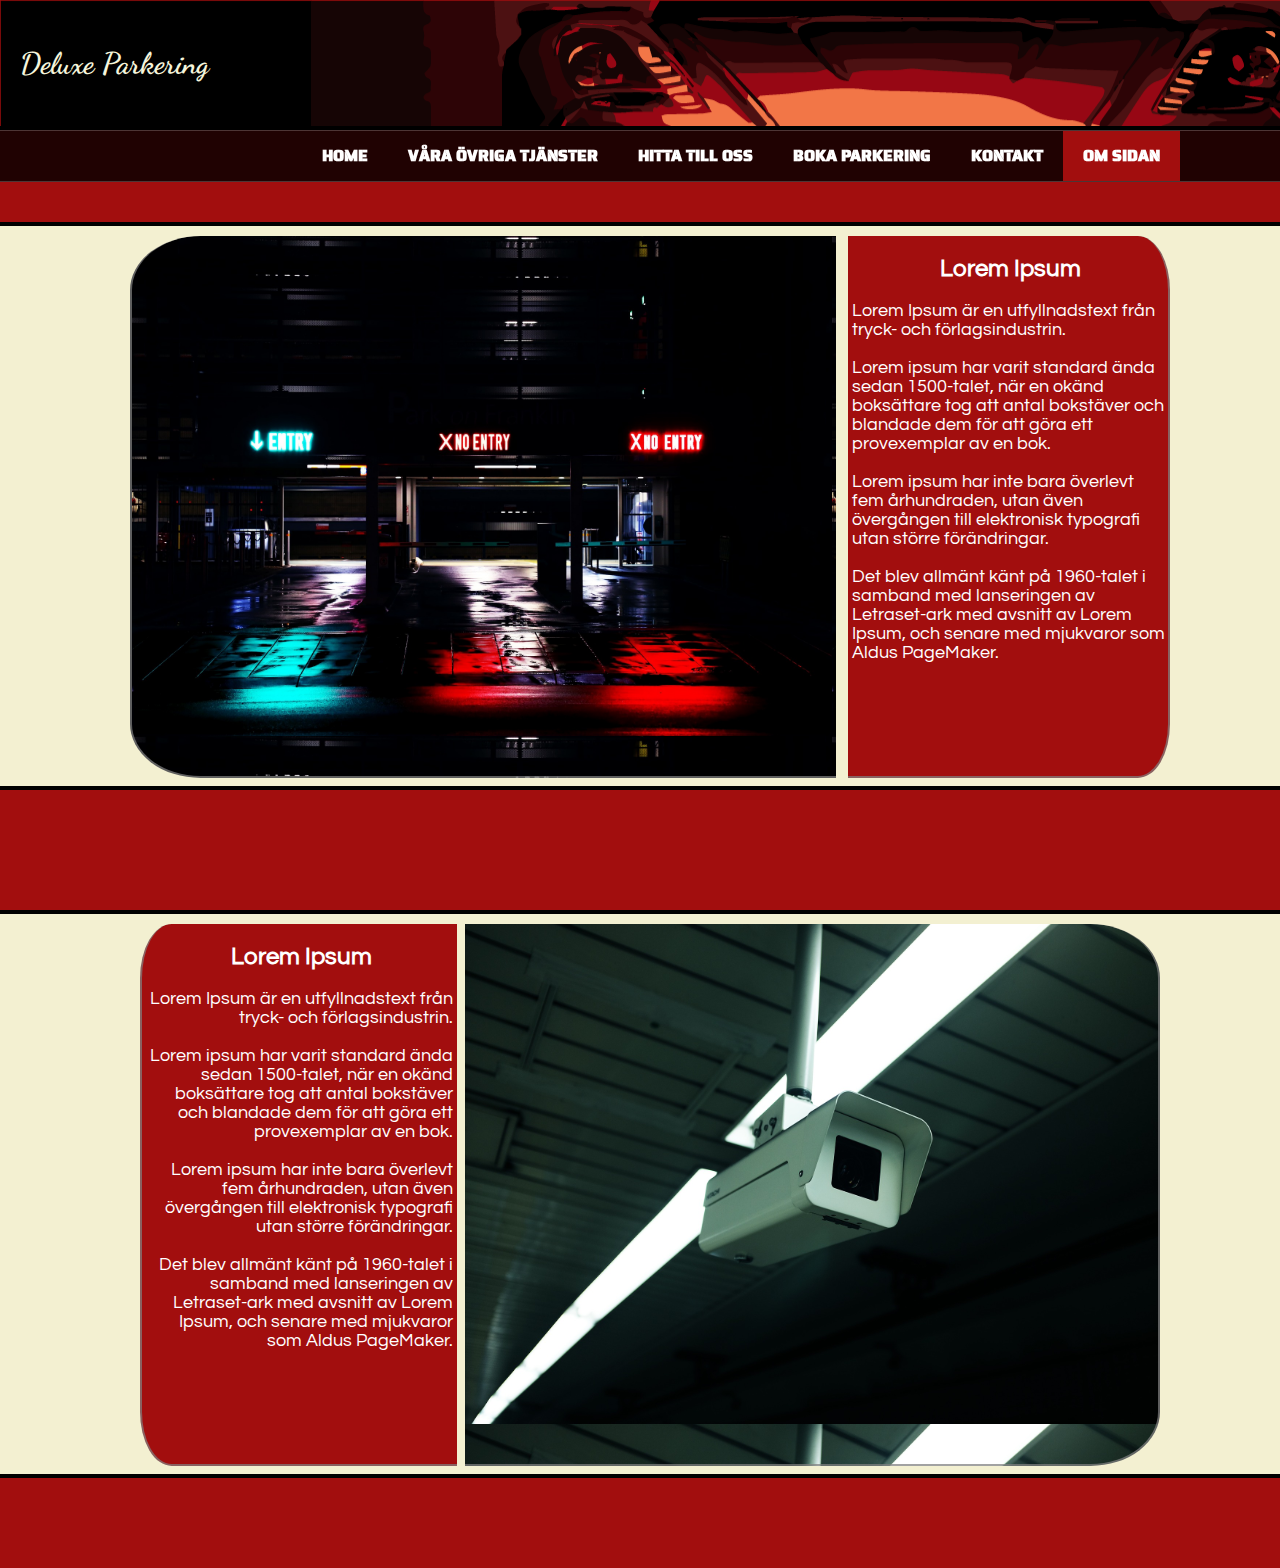
==== about.html @ c0e96be6 "Uppdaterade länkar och filnamn" ====
<!DOCTYPE html>
<html>
    <head>
            <link href="https://fonts.googleapis.com/css?family=Saira+Stencil+One&display=swap" rel="stylesheet">
            <link href="https://fonts.googleapis.com/css?family=Dancing+Script|Questrial|Yatra+One&display=swap" rel="stylesheet">
        <Title>Deluxe Parkering</Title>
        <link rel="stylesheet" href="styling.css">

    </head>
<body>
    <header>
        <h2>Deluxe Parkering</h2>
    </header>
    <nav>
        <ul>
            <li><a href="index.html">Home</a></li>
            <li><a href="carwash.html">Våra övriga tjänster</a></li>
            <li><a href="findus.html">Hitta till oss</a></li>
            <li><a href="booking.html">Boka Parkering</a></li>
            <li><a href="contact.html">Kontakt</a></li>
            <li><a href="about.html" class="active">Om Sidan</a></li>
        </ul>

    </nav>

<div class="head">

</div>
<div class="background">
<div class="left-box">
</div>

<div class="right-box">
<h2 class="h2right">Lorem Ipsum</h2>
<p class="pbox">Lorem Ipsum är en utfyllnadstext från tryck- och förlagsindustrin. 
</br></br>Lorem ipsum har varit standard ända sedan 1500-talet, när en okänd boksättare tog att antal bokstäver och blandade dem för att göra ett provexemplar av en bok.
</br></br> Lorem ipsum har inte bara överlevt fem århundraden, utan även övergången till elektronisk typografi utan större förändringar. 
</br></br>Det blev allmänt känt på 1960-talet i samband med lanseringen av Letraset-ark med avsnitt av Lorem Ipsum, och senare med mjukvaror som Aldus PageMaker.
</p>
</div>
</div>
<div class="background2">
<div class="left-box2">
        <h2 class="h2right">Lorem Ipsum</h2>
        <p class="pbox2">Lorem Ipsum är en utfyllnadstext från tryck- och förlagsindustrin. 
        </br></br>Lorem ipsum har varit standard ända sedan 1500-talet, när en okänd boksättare tog att antal bokstäver och blandade dem för att göra ett provexemplar av en bok.
        </br></br> Lorem ipsum har inte bara överlevt fem århundraden, utan även övergången till elektronisk typografi utan större förändringar. 
        </br></br>Det blev allmänt känt på 1960-talet i samband med lanseringen av Letraset-ark med avsnitt av Lorem Ipsum, och senare med mjukvaror som Aldus PageMaker.
        </p>

</div>
<div class="right-box2">
</div>
</div>

</body>
</html>
---- styling.css ----
body {
    width: 100%;
    background-color: #a20e0e;
    margin: 0 auto;
    width: 100%;
    overflow-x: hidden;
    align-items: center;
}
header {
    background-image: url('asset1.png');
    width: 100%;
    padding: 20px 20px;
    color: beige;
    border-bottom: 4px solid black;
    overflow: hidden;
    font-size: 20px;
}
.head {
    text-align: center;
}
h2{
    font-family: 'Dancing Script', cursive;}
/*h1{
    /*
    background-color: darkred;
    padding: 5px 5px;
    border-radius: 10px;
    text-align: center;
    display: table;
    margin: 60px auto; 
}*/
.left-box {
  /*  background-color: green;*/
    background-image: url('car-park-960796_1920.jpg');
    background-size: 700px 500px;
    color: black;
    height: 60vh;
    width: 55%;
    float: left;
    margin-left: 120px;
    border-top-left-radius: 10%;
    border-bottom-left-radius: 10%;
    transition-duration: .5s;
    text-align: center;
    border-bottom: 2px solid  rgba(128, 128, 128, 0.733);
    border-left: 2px solid rgba(128, 128, 128, 0.733);
}
.left-box:hover {
    transform:scale(1.02);
    border-bottom: 2px solid  black;
    border-left:  2px solid black;;
}
.right-box {
    background-color: #a20e0e;
    color:white;
    height: 60vh;
    width: 25%;
    float: right;
    margin-right: 120px;
    border-top-right-radius: 10%;
    border-bottom-right-radius: 10%;
    transition-duration: .5s;
    border-bottom: 2px solid  rgba(128, 128, 128, 0.733);
    border-right: 2px solid rgba(128, 128, 128, 0.733);
}
.right-box:hover {
    transform: scale(1.02);
    border-bottom: 2px solid  black;
    border-right: 2px solid black;
  /*  border-left:  2px solid rgb(70, 69, 69);*/
}
.pbox {
    font-family: 'Questrial', sans-serif;
    margin-left: 4px;
    text-align: left;
    font-size: 18px;
}
.pbox2 {
    font-family: 'Questrial', sans-serif;
    margin-right: 4px;
    text-align: right;
    font-size: 18px;
}
.h2right {
    font-family: 'Questrial', sans-serif;
    text-align: center;
    margin-left: 4px;
}
.background{
    background-color: #f3f0d1;
    width: 100%;
    height: 60vh;
    padding: 10px 10px;
    border-top: 4px solid black;
    border-bottom: 4px solid black;
    margin-top: 40px;
}
.background2{
    background-color: #f3f0d1;
    width: 100vl;
    height: 60vh;
    padding: 10px 10px;
    border-top: 4px solid black;
    border-bottom: 4px solid black;
    margin-top: 120px;
    margin-bottom: 90px;
    
}
.right-box2{
    background-image: url('cctv-2596537_1920.jpg');
    background-size: 700px 500px;
    color: black;
    height: 60vh;
    width: 55%;
    float: right;
    margin-right: 110px;
    border-top-right-radius: 10%;
    border-bottom-right-radius: 10%;
    transition-duration: .5s;
    text-align: center;
    border-bottom: 2px solid  rgba(128, 128, 128, 0.733);
    border-right: 2px solid rgba(128, 128, 128, 0.733);
}
.right-box2:hover{
    transform: scale(1.02);
    border-bottom: 2px solid  black;
    border-right: 2px solid black;
}
.left-box2{
    background-color: #a20e0e;
    color:white;
    height: 60vh;
    width: 25%;
    float: left;
    margin-left: 130px;
    border-top-left-radius: 10%;
    border-bottom-left-radius: 10%;
    transition-duration: .5s;
    border-bottom: 2px solid  rgba(128, 128, 128, 0.733);
    border-left: 2px solid rgba(128, 128, 128, 0.733);
    text-align: right;
}
.left-box2:hover{
    transform: scale(1.02);
    border-bottom: 2px solid  black;
    border-left: 2px solid black;
}
nav {
    width: 100%;
    height: 50px;
    background: rgba(0,0,0, .8);
    border-top: 1px solid rgba(255,255,255, .2);
    border-bottom: 1px solid rgba(255,255,255, .2);
    position: sticky;
    top: 0px;
    z-index: 10;
    font-family: 'Saira Stencil One', cursive;
}
nav ul {
    display: flex;
    margin: 0;
    padding: 0 100px;
    float: right;

}
nav ul li {
    list-style: none;
}
nav ul li a {
    display: block;
    color: #fff;
    padding: 0 20px;
    text-decoration: none;
    text-transform: uppercase;
    font-weight: bold;
    line-height: 50px;
}
nav ul li a.active{
    background: #a20e0e;
}
nav ul li a.active:hover{
    background: #a20e0e;
}
nav ul li a:hover{
    background: #a20e0e65;
}
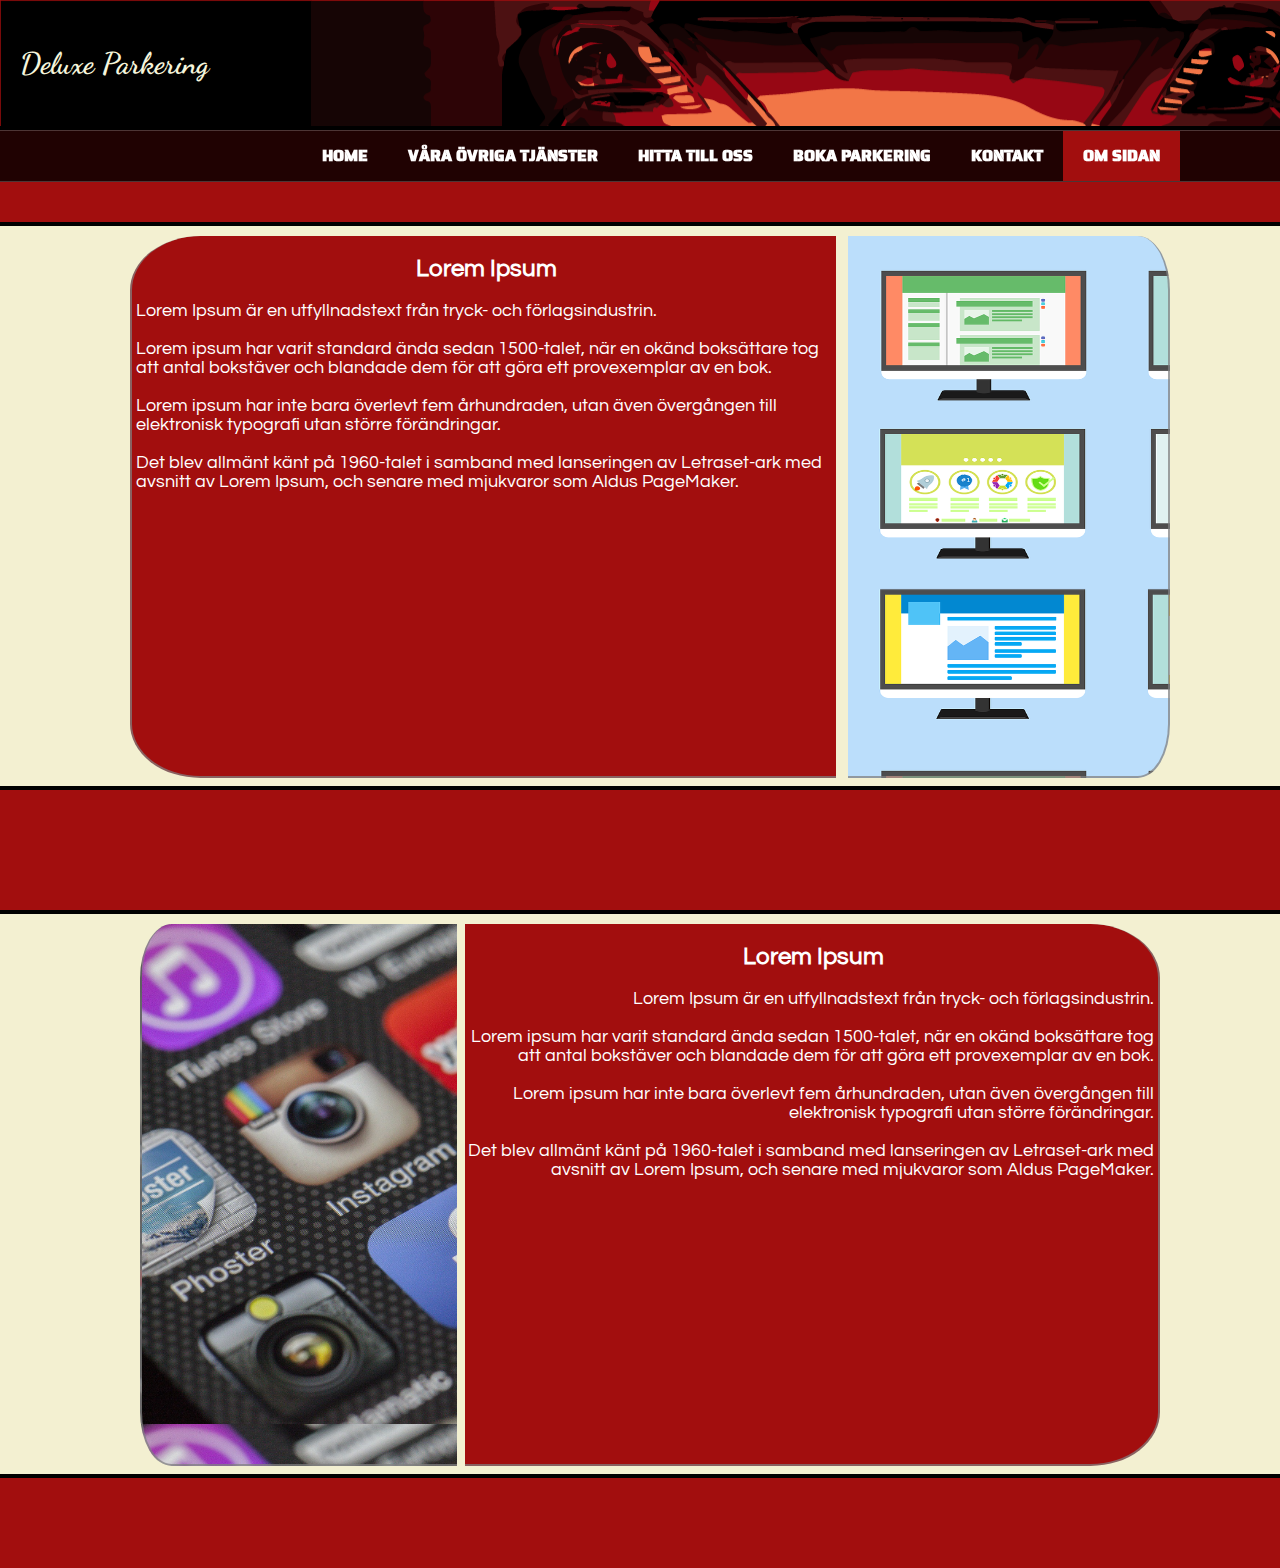
==== commit d5477790: "Uppdaterade sidor" ====
--- a/about.html
+++ b/about.html
@@ -27,20 +27,25 @@
 
 </div>
 <div class="background">
-<div class="left-box">
+<div class="left-box-about">
+        <h2 class="h2right">Lorem Ipsum</h2>
+        <p class="pbox">Lorem Ipsum är en utfyllnadstext från tryck- och förlagsindustrin. 
+            </br></br>Lorem ipsum har varit standard ända sedan 1500-talet, när en okänd boksättare tog att antal bokstäver och blandade dem för att göra ett provexemplar av en bok.
+            </br></br> Lorem ipsum har inte bara överlevt fem århundraden, utan även övergången till elektronisk typografi utan större förändringar. 
+            </br></br>Det blev allmänt känt på 1960-talet i samband med lanseringen av Letraset-ark med avsnitt av Lorem Ipsum, och senare med mjukvaror som Aldus PageMaker.
+            </p>
 </div>
 
-<div class="right-box">
-<h2 class="h2right">Lorem Ipsum</h2>
-<p class="pbox">Lorem Ipsum är en utfyllnadstext från tryck- och förlagsindustrin. 
-</br></br>Lorem ipsum har varit standard ända sedan 1500-talet, när en okänd boksättare tog att antal bokstäver och blandade dem för att göra ett provexemplar av en bok.
-</br></br> Lorem ipsum har inte bara överlevt fem århundraden, utan även övergången till elektronisk typografi utan större förändringar. 
-</br></br>Det blev allmänt känt på 1960-talet i samband med lanseringen av Letraset-ark med avsnitt av Lorem Ipsum, och senare med mjukvaror som Aldus PageMaker.
-</p>
+<div class="right-box-about">
+
+
 </div>
 </div>
 <div class="background2">
-<div class="left-box2">
+<div class="left-box2-about">
+
+</div>
+<div class="right-box2-about">
         <h2 class="h2right">Lorem Ipsum</h2>
         <p class="pbox2">Lorem Ipsum är en utfyllnadstext från tryck- och förlagsindustrin. 
         </br></br>Lorem ipsum har varit standard ända sedan 1500-talet, när en okänd boksättare tog att antal bokstäver och blandade dem för att göra ett provexemplar av en bok.
@@ -49,8 +54,6 @@
         </p>
 
 </div>
-<div class="right-box2">
-</div>
 </div>
 
 </body>
--- a/styling.css
+++ b/styling.css
@@ -30,7 +30,6 @@
     margin: 60px auto; 
 }*/
 .left-box {
-  /*  background-color: green;*/
     background-image: url('car-park-960796_1920.jpg');
     background-size: 700px 500px;
     color: black;
@@ -183,4 +182,197 @@
 }
 nav ul li a:hover{
     background: #a20e0e65;
-}+}
+.left-box-carwash {
+    background-image: url('Pictures/carwash1.jpg');
+    color: black;
+    height: 60vh;
+    width: 55%;
+    float: left;
+    margin-left: 120px;
+    border-top-left-radius: 10%;
+    border-bottom-left-radius: 10%;
+    transition-duration: .5s;
+    text-align: center;
+    border-bottom: 2px solid  rgba(128, 128, 128, 0.733);
+    border-left: 2px solid rgba(128, 128, 128, 0.733);
+}
+.left-box-carwash:hover {
+    transform:scale(1.02);
+    border-bottom: 2px solid  black;
+    border-left:  2px solid black;
+}
+.right-box-carwash{
+    background-image: url('Pictures/carwash2.jpg');
+
+    color: black;
+    height: 60vh;
+    width: 55%;
+    float: right;
+    margin-right: 110px;
+    border-top-right-radius: 10%;
+    border-bottom-right-radius: 10%;
+    transition-duration: .5s;
+    text-align: center;
+    border-bottom: 2px solid  rgba(128, 128, 128, 0.733);
+    border-right: 2px solid rgba(128, 128, 128, 0.733);
+}
+.right-box-carwash:hover{
+    transform: scale(1.02);
+    border-bottom: 2px solid  black;
+    border-right: 2px solid black;
+}
+.left-box-findus {
+    background-image: url('Pictures/karta1.jpg');
+    background-size: 900px 900px;
+    color: black;
+    height: 60vh;
+    width: 55%;
+    float: left;
+    margin-left: 120px;
+    border-top-left-radius: 10%;
+    border-bottom-left-radius: 10%;
+    transition-duration: .5s;
+    text-align: center;
+    border-bottom: 2px solid  rgba(128, 128, 128, 0.733);
+    border-left: 2px solid rgba(128, 128, 128, 0.733);
+}
+.left-box-findus:hover {
+    transform:scale(1.02);
+    border-bottom: 2px solid  black;
+    border-left:  2px solid black;;
+}
+.right-box-findus{
+    background-image: url('Pictures/karta2.jpg');
+    background-size: 900px 500px;
+    color: black;
+    height: 60vh;
+    width: 55%;
+    float: right;
+    margin-right: 110px;
+    border-top-right-radius: 10%;
+    border-bottom-right-radius: 10%;
+    transition-duration: .5s;
+    text-align: center;
+    border-bottom: 2px solid  rgba(128, 128, 128, 0.733);
+    border-right: 2px solid rgba(128, 128, 128, 0.733);
+}
+.right-box-findus:hover{
+    transform: scale(1.02);
+    border-bottom: 2px solid  black;
+    border-right: 2px solid black;
+}
+.left-box-booking {
+    background-image: url('Pictures/booking.jpg');
+    background-size: 800px 500px;
+    color: black;
+    height: 60vh;
+    width: 55%;
+    float: left;
+    margin-left: 120px;
+    border-top-left-radius: 10%;
+    border-bottom-left-radius: 10%;
+    transition-duration: .5s;
+    text-align: center;
+    border-bottom: 2px solid  rgba(128, 128, 128, 0.733);
+    border-left: 2px solid rgba(128, 128, 128, 0.733);
+}
+.left-box-booking:hover {
+    transform:scale(1.02);
+    border-bottom: 2px solid  black;
+    border-left:  2px solid black;
+}
+.left-box-contact {
+    background-image: url('Pictures/contact1.jpg');
+    background-size: 800px 500px;
+    color: black;
+    height: 60vh;
+    width: 55%;
+    float: left;
+    margin-left: 120px;
+    border-top-left-radius: 10%;
+    border-bottom-left-radius: 10%;
+    transition-duration: .5s;
+    text-align: center;
+    border-bottom: 2px solid  rgba(128, 128, 128, 0.733);
+    border-left: 2px solid rgba(128, 128, 128, 0.733);
+}
+.left-box-contact:hover {
+    transform:scale(1.02);
+    border-bottom: 2px solid  black;
+    border-left:  2px solid black;
+}
+.right-box-about {
+    background-image: url('Pictures/about1.png');
+    background-size: 800px 500px;
+    height: 60vh;
+    width: 25%;
+    float: right;
+    margin-right: 120px;
+    border-top-right-radius: 10%;
+    border-bottom-right-radius: 10%;
+    transition-duration: .5s;
+    border-bottom: 2px solid  rgba(128, 128, 128, 0.733);
+    border-right: 2px solid rgba(128, 128, 128, 0.733);
+}
+.right-box-about:hover {
+    transform: scale(1.02);
+    border-bottom: 2px solid  black;
+    border-right: 2px solid black;
+}
+.left-box-about {
+    background-color: #a20e0e;
+    color:white;
+    height: 60vh;
+    width: 55%;
+    float: left;
+    margin-left: 120px;
+    border-top-left-radius: 10%;
+    border-bottom-left-radius: 10%;
+    transition-duration: .5s;
+    text-align: center;
+    border-bottom: 2px solid  rgba(128, 128, 128, 0.733);
+    border-left: 2px solid rgba(128, 128, 128, 0.733);
+}
+.left-box-about:hover {
+    transform:scale(1.02);
+    border-bottom: 2px solid  black;
+    border-left:  2px solid black;
+}
+.right-box2-about{
+    background-color: #a20e0e;
+    color:white;
+    height: 60vh;
+    width: 55%;
+    float: right;
+    margin-right: 110px;
+    border-top-right-radius: 10%;
+    border-bottom-right-radius: 10%;
+    transition-duration: .5s;
+    text-align: center;
+    border-bottom: 2px solid  rgba(128, 128, 128, 0.733);
+    border-right: 2px solid rgba(128, 128, 128, 0.733);
+}
+.right-box2-about:hover{
+    transform: scale(1.02);
+    border-bottom: 2px solid  black;
+    border-right: 2px solid black;
+}
+.left-box2-about{
+    background-image: url('Pictures/about2.jpg');
+    background-size: 700px 500px;
+    height: 60vh;
+    width: 25%;
+    float: left;
+    margin-left: 130px;
+    border-top-left-radius: 10%;
+    border-bottom-left-radius: 10%;
+    transition-duration: .5s;
+    border-bottom: 2px solid  rgba(128, 128, 128, 0.733);
+    border-left: 2px solid rgba(128, 128, 128, 0.733);
+    text-align: right;
+}
+.left-box2-about:hover{
+    transform: scale(1.02);
+    border-bottom: 2px solid  black;
+    border-left: 2px solid black;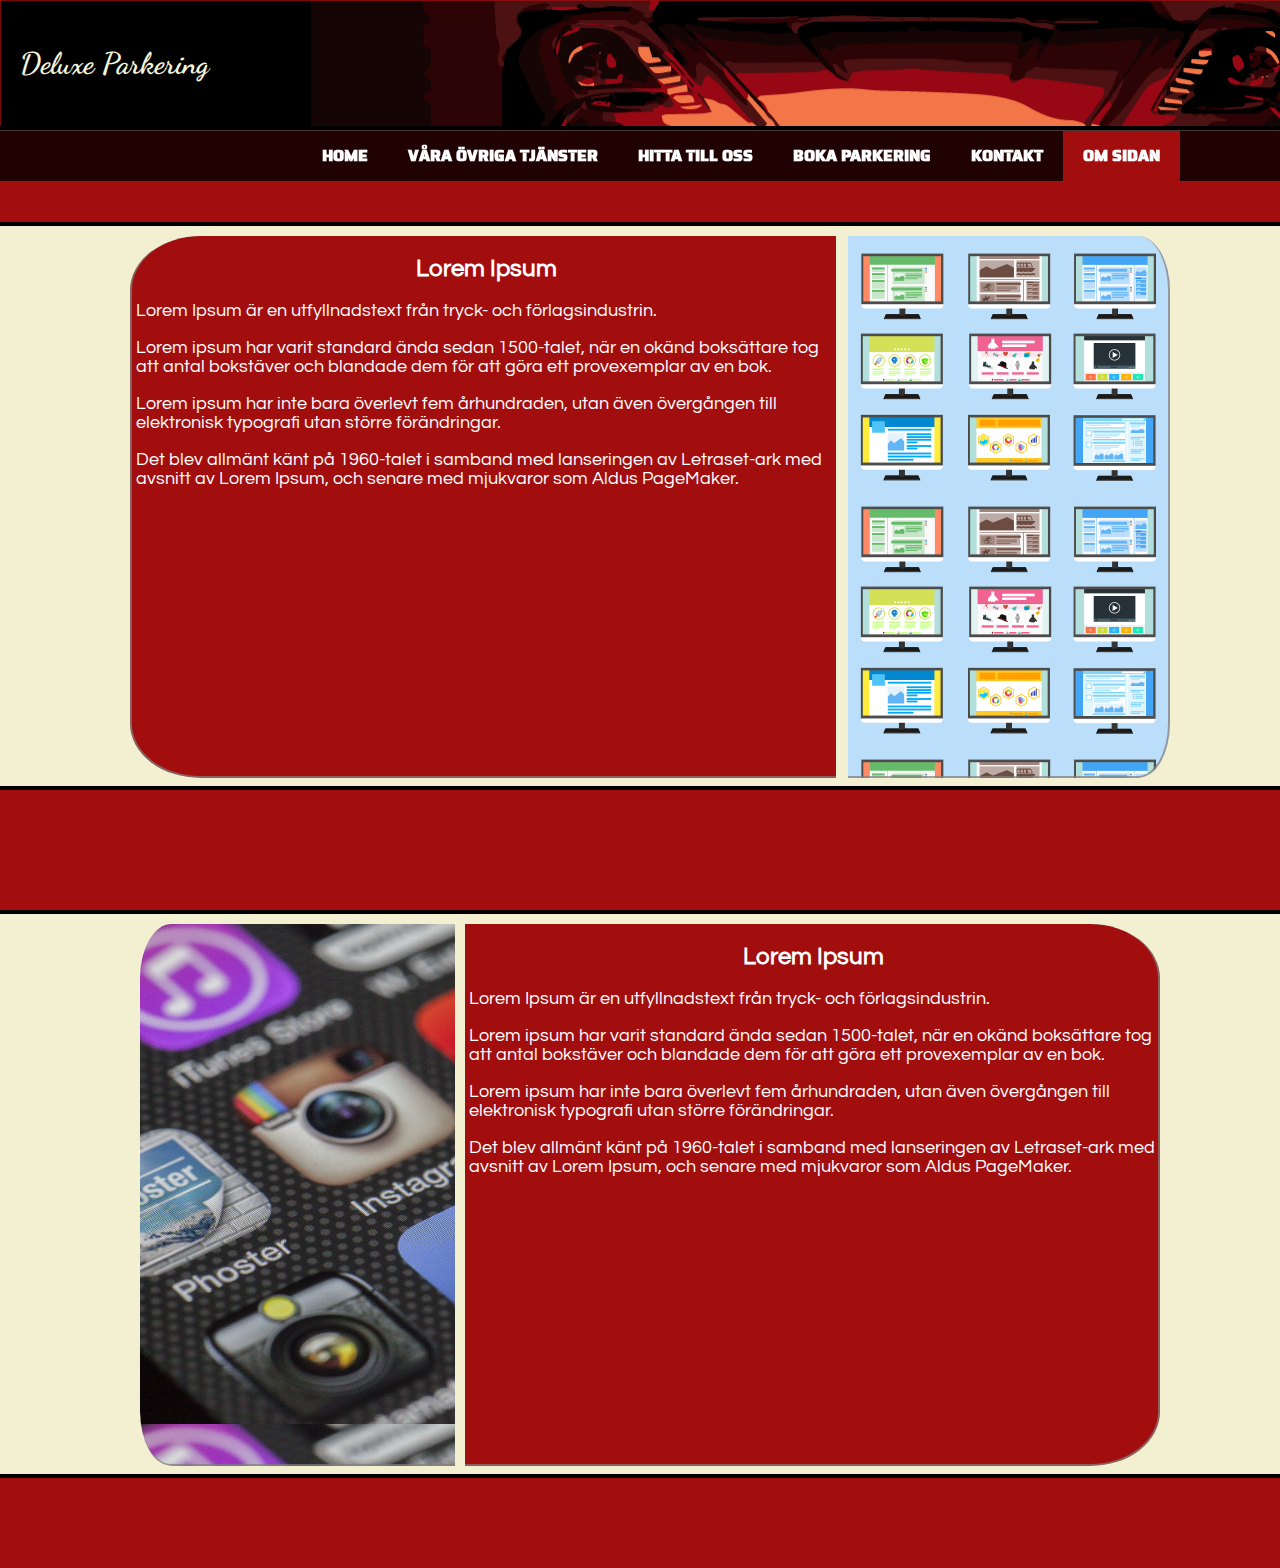
==== commit 7e5c40f2: "Uppdatering för wc3" ====
--- a/about.html
+++ b/about.html
@@ -2,7 +2,8 @@
 <html>
     <head>
             <link href="https://fonts.googleapis.com/css?family=Saira+Stencil+One&display=swap" rel="stylesheet">
-            <link href="https://fonts.googleapis.com/css?family=Dancing+Script|Questrial|Yatra+One&display=swap" rel="stylesheet">
+            <link href="https://fonts.googleapis.com/css?family=Saira+Stencil+One&display=swap" rel="stylesheet">
+            <link href="https://fonts.googleapis.com/css?family=Dancing+Script%7CQuestrial%7CYatra+One&display=swap" rel="stylesheet">
         <Title>Deluxe Parkering</Title>
         <link rel="stylesheet" href="styling.css">
 
@@ -30,10 +31,10 @@
 <div class="left-box-about">
         <h2 class="h2right">Lorem Ipsum</h2>
         <p class="pbox">Lorem Ipsum är en utfyllnadstext från tryck- och förlagsindustrin. 
-            </br></br>Lorem ipsum har varit standard ända sedan 1500-talet, när en okänd boksättare tog att antal bokstäver och blandade dem för att göra ett provexemplar av en bok.
-            </br></br> Lorem ipsum har inte bara överlevt fem århundraden, utan även övergången till elektronisk typografi utan större förändringar. 
-            </br></br>Det blev allmänt känt på 1960-talet i samband med lanseringen av Letraset-ark med avsnitt av Lorem Ipsum, och senare med mjukvaror som Aldus PageMaker.
-            </p>
+                <p class="pbox">Lorem ipsum har varit standard ända sedan 1500-talet, när en okänd boksättare tog att antal bokstäver och blandade dem för att göra ett provexemplar av en bok.
+            </p><p class="pbox">Lorem ipsum har inte bara överlevt fem århundraden, utan även övergången till elektronisk typografi utan större förändringar. 
+            </p><p class="pbox">Det blev allmänt känt på 1960-talet i samband med lanseringen av Letraset-ark med avsnitt av Lorem Ipsum, och senare med mjukvaror som Aldus PageMaker.
+            </p></p>
 </div>
 
 <div class="right-box-about">
@@ -47,11 +48,11 @@
 </div>
 <div class="right-box2-about">
         <h2 class="h2right">Lorem Ipsum</h2>
-        <p class="pbox2">Lorem Ipsum är en utfyllnadstext från tryck- och förlagsindustrin. 
-        </br></br>Lorem ipsum har varit standard ända sedan 1500-talet, när en okänd boksättare tog att antal bokstäver och blandade dem för att göra ett provexemplar av en bok.
-        </br></br> Lorem ipsum har inte bara överlevt fem århundraden, utan även övergången till elektronisk typografi utan större förändringar. 
-        </br></br>Det blev allmänt känt på 1960-talet i samband med lanseringen av Letraset-ark med avsnitt av Lorem Ipsum, och senare med mjukvaror som Aldus PageMaker.
-        </p>
+        <p class="pbox">Lorem Ipsum är en utfyllnadstext från tryck- och förlagsindustrin. 
+                <p class="pbox">Lorem ipsum har varit standard ända sedan 1500-talet, när en okänd boksättare tog att antal bokstäver och blandade dem för att göra ett provexemplar av en bok.
+            </p><p class="pbox">Lorem ipsum har inte bara överlevt fem århundraden, utan även övergången till elektronisk typografi utan större förändringar. 
+            </p><p class="pbox">Det blev allmänt känt på 1960-talet i samband med lanseringen av Letraset-ark med avsnitt av Lorem Ipsum, och senare med mjukvaror som Aldus PageMaker.
+            </p></p>
 
 </div>
 </div>
--- a/styling.css
+++ b/styling.css
@@ -185,6 +185,7 @@
 }
 .left-box-carwash {
     background-image: url('Pictures/carwash1.jpg');
+    background-size: 100%;
     color: black;
     height: 60vh;
     width: 55%;
@@ -204,7 +205,7 @@
 }
 .right-box-carwash{
     background-image: url('Pictures/carwash2.jpg');
-
+    background-size: 100%;
     color: black;
     height: 60vh;
     width: 55%;
@@ -224,7 +225,7 @@
 }
 .left-box-findus {
     background-image: url('Pictures/karta1.jpg');
-    background-size: 900px 900px;
+    background-size: 100%;
     color: black;
     height: 60vh;
     width: 55%;
@@ -244,7 +245,7 @@
 }
 .right-box-findus{
     background-image: url('Pictures/karta2.jpg');
-    background-size: 900px 500px;
+    background-size: 100%;
     color: black;
     height: 60vh;
     width: 55%;
@@ -264,7 +265,7 @@
 }
 .left-box-booking {
     background-image: url('Pictures/booking.jpg');
-    background-size: 800px 500px;
+    background-size: 100%;
     color: black;
     height: 60vh;
     width: 55%;
@@ -284,7 +285,7 @@
 }
 .left-box-contact {
     background-image: url('Pictures/contact1.jpg');
-    background-size: 800px 500px;
+    background-size: 100%;
     color: black;
     height: 60vh;
     width: 55%;
@@ -304,7 +305,7 @@
 }
 .right-box-about {
     background-image: url('Pictures/about1.png');
-    background-size: 800px 500px;
+    background-size: 100%;
     height: 60vh;
     width: 25%;
     float: right;
@@ -360,7 +361,7 @@
 }
 .left-box2-about{
     background-image: url('Pictures/about2.jpg');
-    background-size: 700px 500px;
+    background-size: 800px 500px;
     height: 60vh;
     width: 25%;
     float: left;
@@ -368,11 +369,10 @@
     border-top-left-radius: 10%;
     border-bottom-left-radius: 10%;
     transition-duration: .5s;
-    border-bottom: 2px solid  rgba(128, 128, 128, 0.733);
-    border-left: 2px solid rgba(128, 128, 128, 0.733);
-    text-align: right;
+    border-bottom: 2px solid rgba(128, 128, 128, 0.733);
 }
 .left-box2-about:hover{
     transform: scale(1.02);
     border-bottom: 2px solid  black;
-    border-left: 2px solid black;+    border-left: 2px solid black;
+}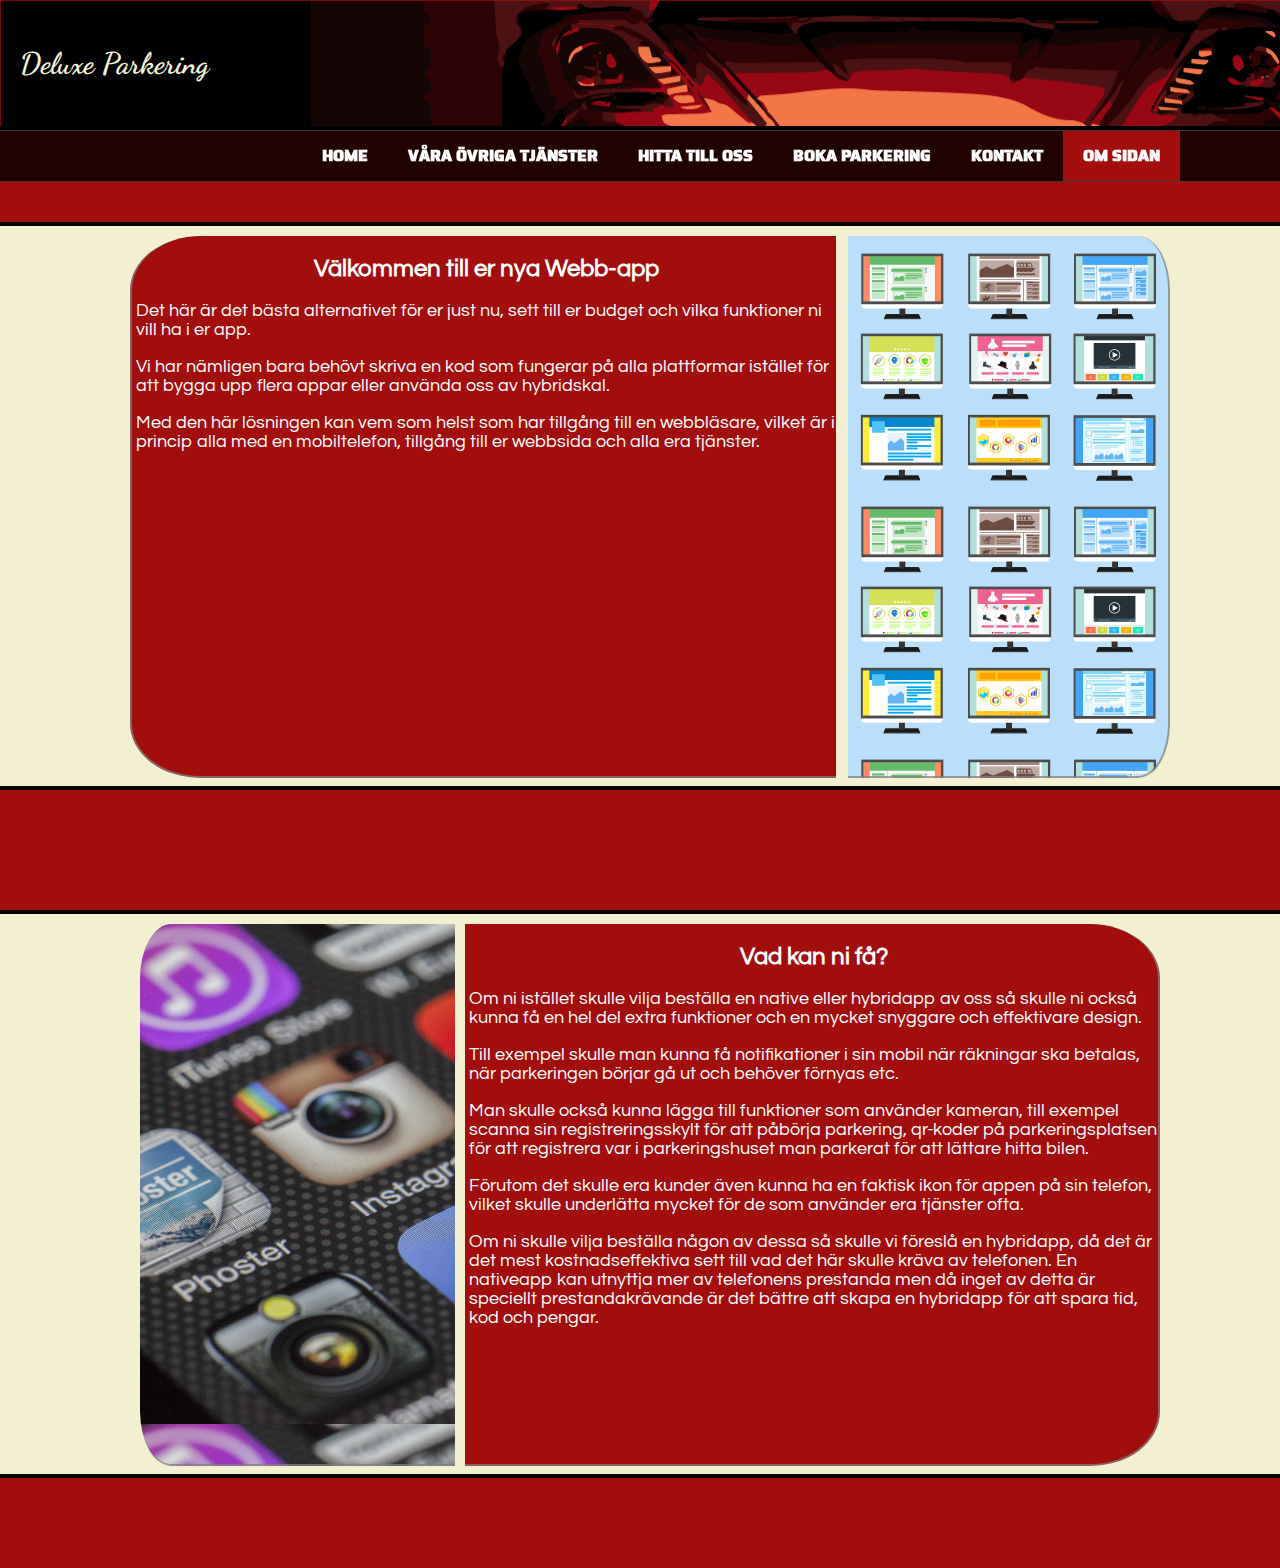
==== commit bcfcb711: "Update about.html" ====
--- a/about.html
+++ b/about.html
@@ -1,5 +1,5 @@
 <!DOCTYPE html>
-<html>
+<html lang="sv">
     <head>
             <link href="https://fonts.googleapis.com/css?family=Saira+Stencil+One&display=swap" rel="stylesheet">
             <link href="https://fonts.googleapis.com/css?family=Saira+Stencil+One&display=swap" rel="stylesheet">
@@ -29,12 +29,11 @@
 </div>
 <div class="background">
 <div class="left-box-about">
-        <h2 class="h2right">Lorem Ipsum</h2>
-        <p class="pbox">Lorem Ipsum är en utfyllnadstext från tryck- och förlagsindustrin. 
-                <p class="pbox">Lorem ipsum har varit standard ända sedan 1500-talet, när en okänd boksättare tog att antal bokstäver och blandade dem för att göra ett provexemplar av en bok.
-            </p><p class="pbox">Lorem ipsum har inte bara överlevt fem århundraden, utan även övergången till elektronisk typografi utan större förändringar. 
-            </p><p class="pbox">Det blev allmänt känt på 1960-talet i samband med lanseringen av Letraset-ark med avsnitt av Lorem Ipsum, och senare med mjukvaror som Aldus PageMaker.
-            </p></p>
+        <h2 class="h2right">Välkommen till er nya Webb-app</h2>
+        <p class="pbox">Det här är det bästa alternativet för er just nu, sett till er budget och vilka funktioner ni vill ha i er app.
+        </p><p class="pbox">Vi har nämligen bara behövt skriva en kod som fungerar på alla plattformar istället för att bygga upp flera appar eller använda oss av hybridskal.
+            </p><p class="pbox">Med den här lösningen kan vem som helst som har tillgång till en webbläsare, vilket är i princip alla med en mobiltelefon, tillgång till er webbsida och alla era tjänster. 
+            </p>
 </div>
 
 <div class="right-box-about">
@@ -47,12 +46,13 @@
 
 </div>
 <div class="right-box2-about">
-        <h2 class="h2right">Lorem Ipsum</h2>
-        <p class="pbox">Lorem Ipsum är en utfyllnadstext från tryck- och förlagsindustrin. 
-                <p class="pbox">Lorem ipsum har varit standard ända sedan 1500-talet, när en okänd boksättare tog att antal bokstäver och blandade dem för att göra ett provexemplar av en bok.
-            </p><p class="pbox">Lorem ipsum har inte bara överlevt fem århundraden, utan även övergången till elektronisk typografi utan större förändringar. 
-            </p><p class="pbox">Det blev allmänt känt på 1960-talet i samband med lanseringen av Letraset-ark med avsnitt av Lorem Ipsum, och senare med mjukvaror som Aldus PageMaker.
-            </p></p>
+        <h2 class="h2right">Vad kan ni få?</h2>
+        <p class="pbox">Om ni istället skulle vilja beställa en native eller hybridapp av oss så skulle ni också kunna få en hel del extra funktioner och en mycket snyggare och effektivare design.
+            </p><p class="pbox">Till exempel skulle man kunna få notifikationer i sin mobil när räkningar ska betalas, när parkeringen börjar gå ut och behöver förnyas etc.
+            </p><p class="pbox">Man skulle också kunna lägga till funktioner som använder kameran, till exempel scanna sin registreringsskylt för att påbörja parkering, qr-koder på parkeringsplatsen för att registrera var i parkeringshuset man parkerat för att lättare hitta bilen.
+            </p><p class="pbox">Förutom det skulle era kunder även kunna ha en faktisk ikon för appen på sin telefon, vilket skulle underlätta mycket för de som använder era tjänster ofta.
+            </p><p class="pbox">Om ni skulle vilja beställa någon av dessa så skulle vi föreslå en hybridapp, då det är det mest kostnadseffektiva sett till vad det här skulle kräva av telefonen. En nativeapp kan utnyttja mer av telefonens prestanda men då inget av detta är speciellt prestandakrävande är det bättre att skapa en hybridapp för att spara tid, kod och pengar.
+            </p>
 
 </div>
 </div>
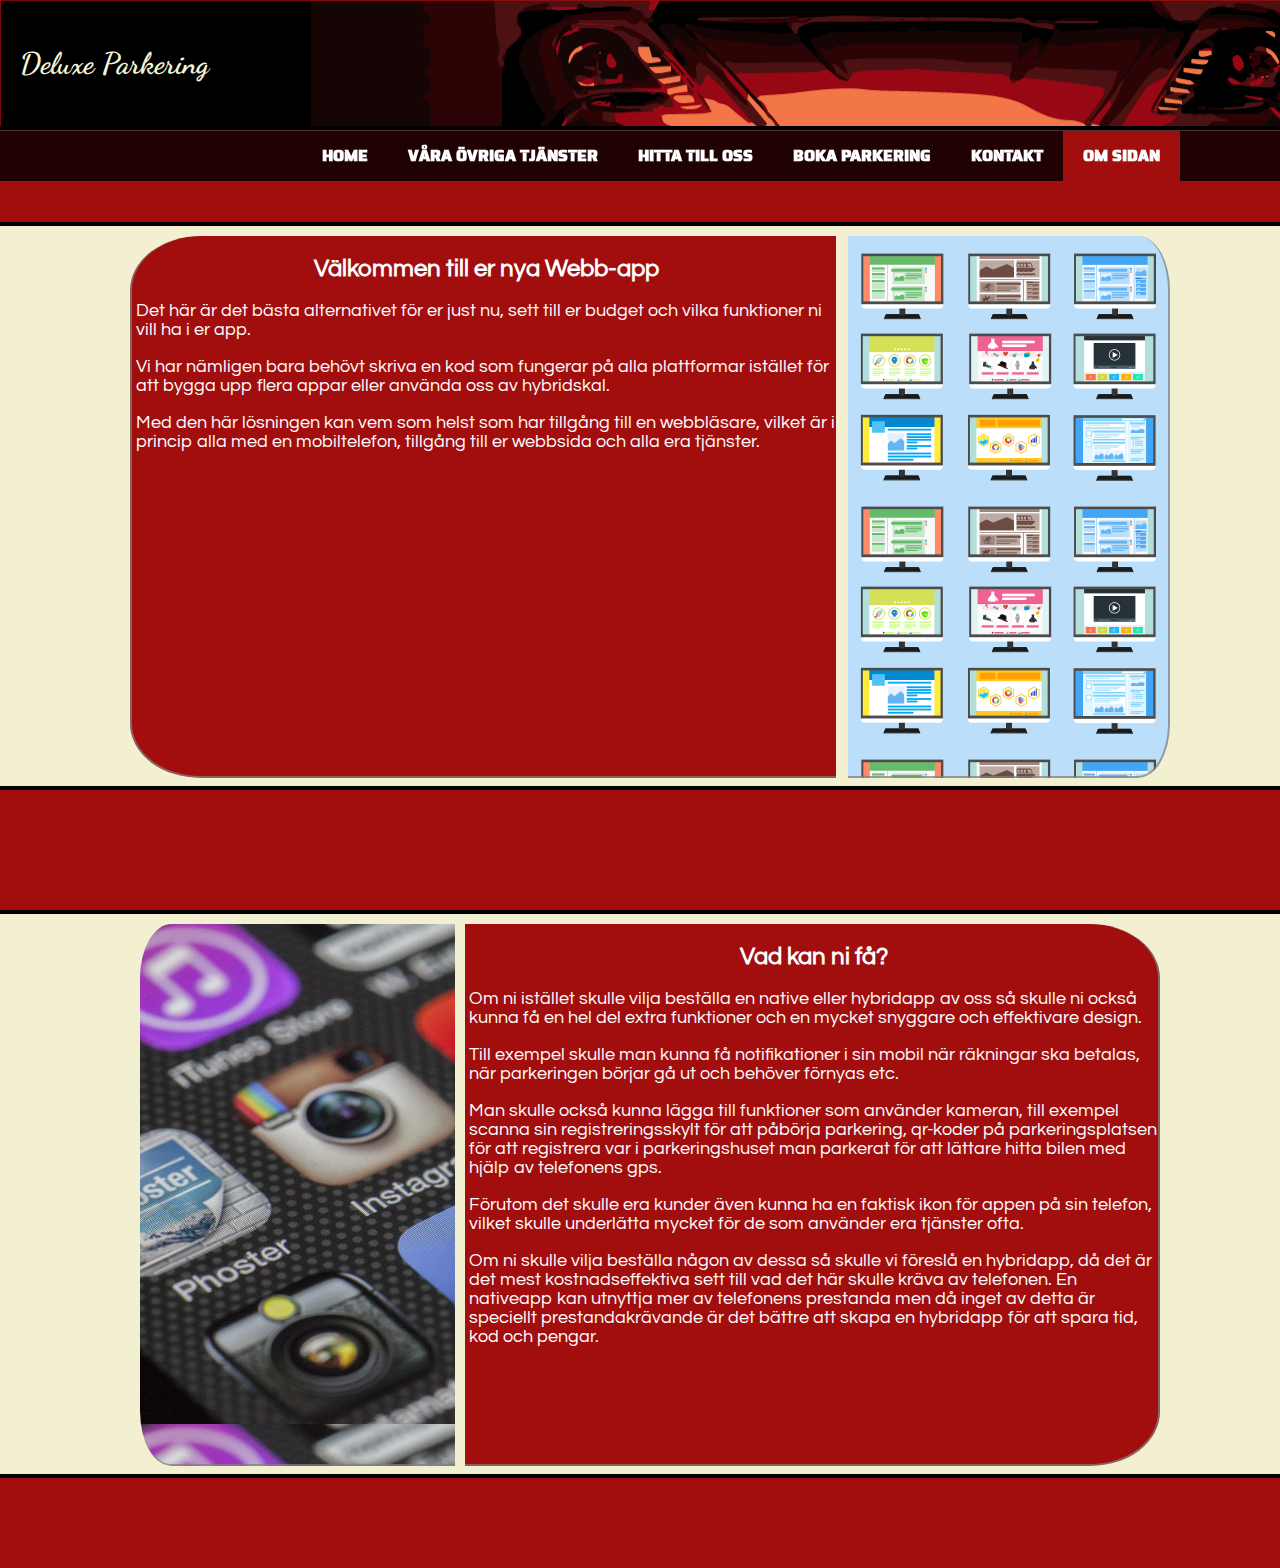
==== commit 392a92d4: "Update about.html" ====
--- a/about.html
+++ b/about.html
@@ -49,7 +49,7 @@
         <h2 class="h2right">Vad kan ni få?</h2>
         <p class="pbox">Om ni istället skulle vilja beställa en native eller hybridapp av oss så skulle ni också kunna få en hel del extra funktioner och en mycket snyggare och effektivare design.
             </p><p class="pbox">Till exempel skulle man kunna få notifikationer i sin mobil när räkningar ska betalas, när parkeringen börjar gå ut och behöver förnyas etc.
-            </p><p class="pbox">Man skulle också kunna lägga till funktioner som använder kameran, till exempel scanna sin registreringsskylt för att påbörja parkering, qr-koder på parkeringsplatsen för att registrera var i parkeringshuset man parkerat för att lättare hitta bilen.
+            </p><p class="pbox">Man skulle också kunna lägga till funktioner som använder kameran, till exempel scanna sin registreringsskylt för att påbörja parkering, qr-koder på parkeringsplatsen för att registrera var i parkeringshuset man parkerat för att lättare hitta bilen med hjälp av telefonens gps.
             </p><p class="pbox">Förutom det skulle era kunder även kunna ha en faktisk ikon för appen på sin telefon, vilket skulle underlätta mycket för de som använder era tjänster ofta.
             </p><p class="pbox">Om ni skulle vilja beställa någon av dessa så skulle vi föreslå en hybridapp, då det är det mest kostnadseffektiva sett till vad det här skulle kräva av telefonen. En nativeapp kan utnyttja mer av telefonens prestanda men då inget av detta är speciellt prestandakrävande är det bättre att skapa en hybridapp för att spara tid, kod och pengar.
             </p>
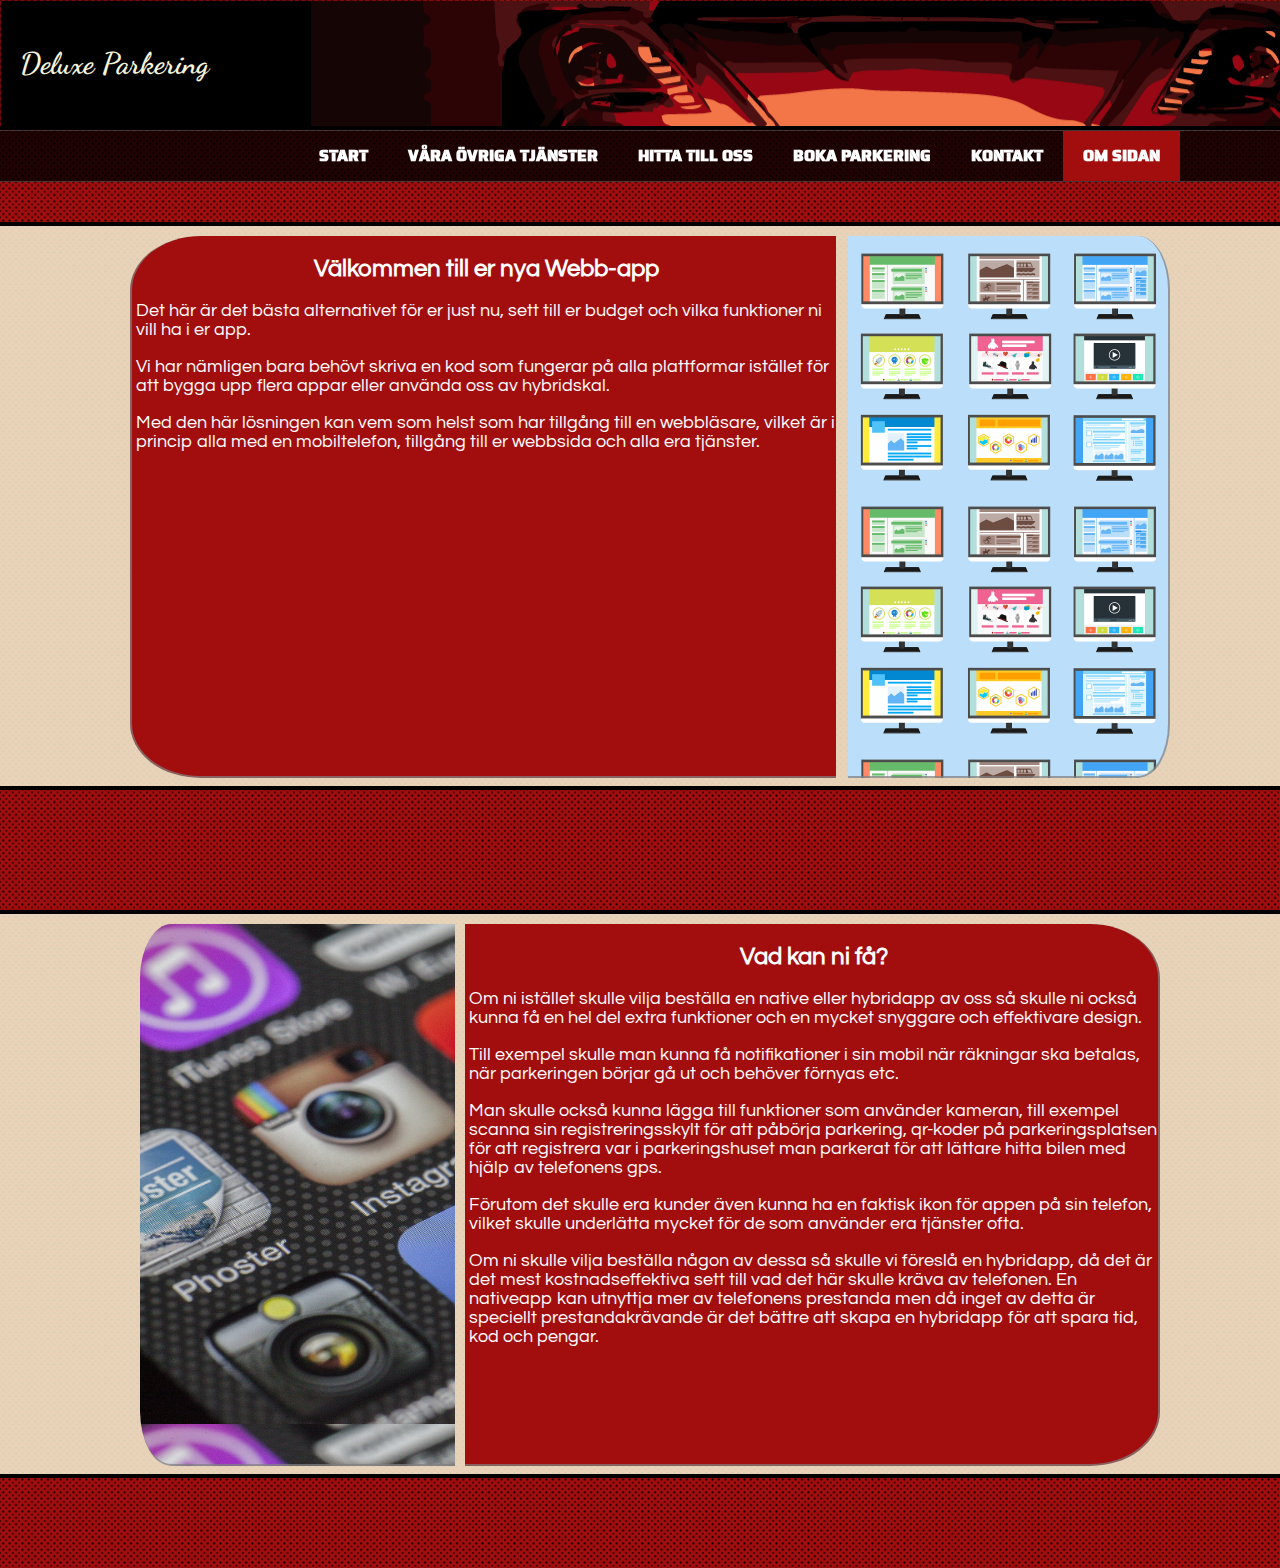
==== commit b469397c: "Charset + Start" ====
--- a/about.html
+++ b/about.html
@@ -6,7 +6,7 @@
             <link href="https://fonts.googleapis.com/css?family=Dancing+Script%7CQuestrial%7CYatra+One&display=swap" rel="stylesheet">
         <Title>Deluxe Parkering</Title>
         <link rel="stylesheet" href="styling.css">
-
+        <meta charset="utf-8">
     </head>
 <body>
     <header>
@@ -14,7 +14,7 @@
     </header>
     <nav>
         <ul>
-            <li><a href="index.html">Home</a></li>
+            <li><a href="index.html">Start</a></li>
             <li><a href="carwash.html">Våra övriga tjänster</a></li>
             <li><a href="findus.html">Hitta till oss</a></li>
             <li><a href="booking.html">Boka Parkering</a></li>
--- a/styling.css
+++ b/styling.css
@@ -1,6 +1,8 @@
 body {
     width: 100%;
     background-color: #a20e0e;
+    background-image: url('Backgroundmaybe.jpg');
+    background-size: .5%;
     margin: 0 auto;
     width: 100%;
     overflow-x: hidden;
@@ -86,7 +88,7 @@
     margin-left: 4px;
 }
 .background{
-    background-color: #f3f0d1;
+    background-color: #f3f0d1de;
     width: 100%;
     height: 60vh;
     padding: 10px 10px;
@@ -95,7 +97,7 @@
     margin-top: 40px;
 }
 .background2{
-    background-color: #f3f0d1;
+    background-color: #f3f0d1de;
     width: 100vl;
     height: 60vh;
     padding: 10px 10px;
@@ -104,6 +106,36 @@
     margin-top: 120px;
     margin-bottom: 90px;
     
+}
+.background3{
+    background-color: #f3f0d1de;
+    width: 100vl;
+    height: 60vh;
+    padding: 10px 10px;
+    border-top: 4px solid black;
+    border-bottom: 4px solid black;
+    margin-top: 120px;
+    margin-bottom: 90px;
+    overflow: hidden;
+    
+}
+.map {
+    background-color: white;
+    height: 60vh;
+    width: 83%;
+    float: left;
+    margin-left: 130px;
+    border-radius: 10%;
+    text-align: center;
+    overflow: hidden;
+    transition-duration: .5s;
+    border-bottom: 2px solid  rgba(128, 128, 128, 0.733);
+    border-right: 2px solid  rgba(128, 128, 128, 0.733);
+}
+.map:hover{
+    transform: scale(1.02);
+    border-bottom: 2px solid  black;
+    border-right: 2px solid black;
 }
 .right-box2{
     background-image: url('cctv-2596537_1920.jpg');
